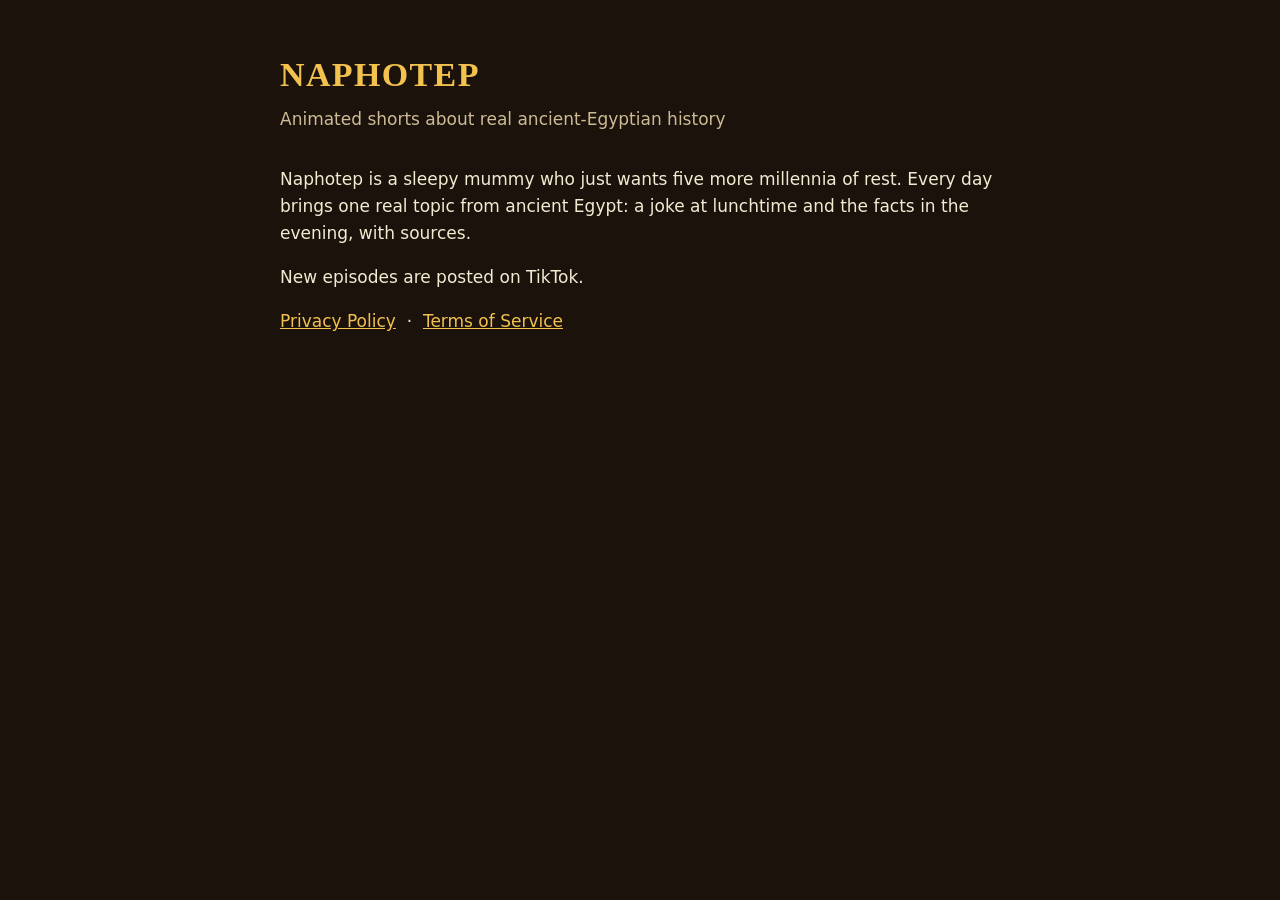
==== index.html @ 699b28c3 "Add Naphotep website pages (home, privacy, terms, TikTok login callback) Co-Authored-By: Claude Opus" ====
<!DOCTYPE html><html lang="en"><head><meta charset="utf-8"><meta name="viewport" content="width=device-width,initial-scale=1">
<title>Naphotep · ancient Egypt, five more millennia at a time</title><link rel="stylesheet" href="style.css"></head><body><main>
<h1>NAPHOTEP</h1>
<p class="sub">Animated shorts about real ancient-Egyptian history</p>
<p>Naphotep is a sleepy mummy who just wants five more millennia of rest. Every day brings one real topic from ancient Egypt: a joke at lunchtime and the facts in the evening, with sources.</p>
<p>New episodes are posted on TikTok.</p>
<p><a href="privacy.html">Privacy Policy</a> &nbsp;·&nbsp; <a href="terms.html">Terms of Service</a></p>
</main></body></html>
---- style.css ----
body{margin:0;background:#1b120b;color:#f3ead2;font:17px/1.6 system-ui,-apple-system,Segoe UI,sans-serif}
main{max-width:720px;margin:0 auto;padding:48px 24px}
h1{font-family:Georgia,serif;color:#f2c14e;letter-spacing:.04em;margin:0 0 4px}
h2{color:#f2c14e;font-size:1.1em;margin-top:2em}
a{color:#f2c14e}
.sub{color:#cdbb95;margin:0 0 32px}
.code{background:#f3ead2;color:#2b1a0e;padding:16px;border-radius:10px;font:600 18px/1.4 ui-monospace,monospace;word-break:break-all;margin:16px 0}
button{background:#f2c14e;color:#2b1a0e;border:0;border-radius:10px;padding:12px 22px;font-weight:700;font-size:16px;cursor:pointer}
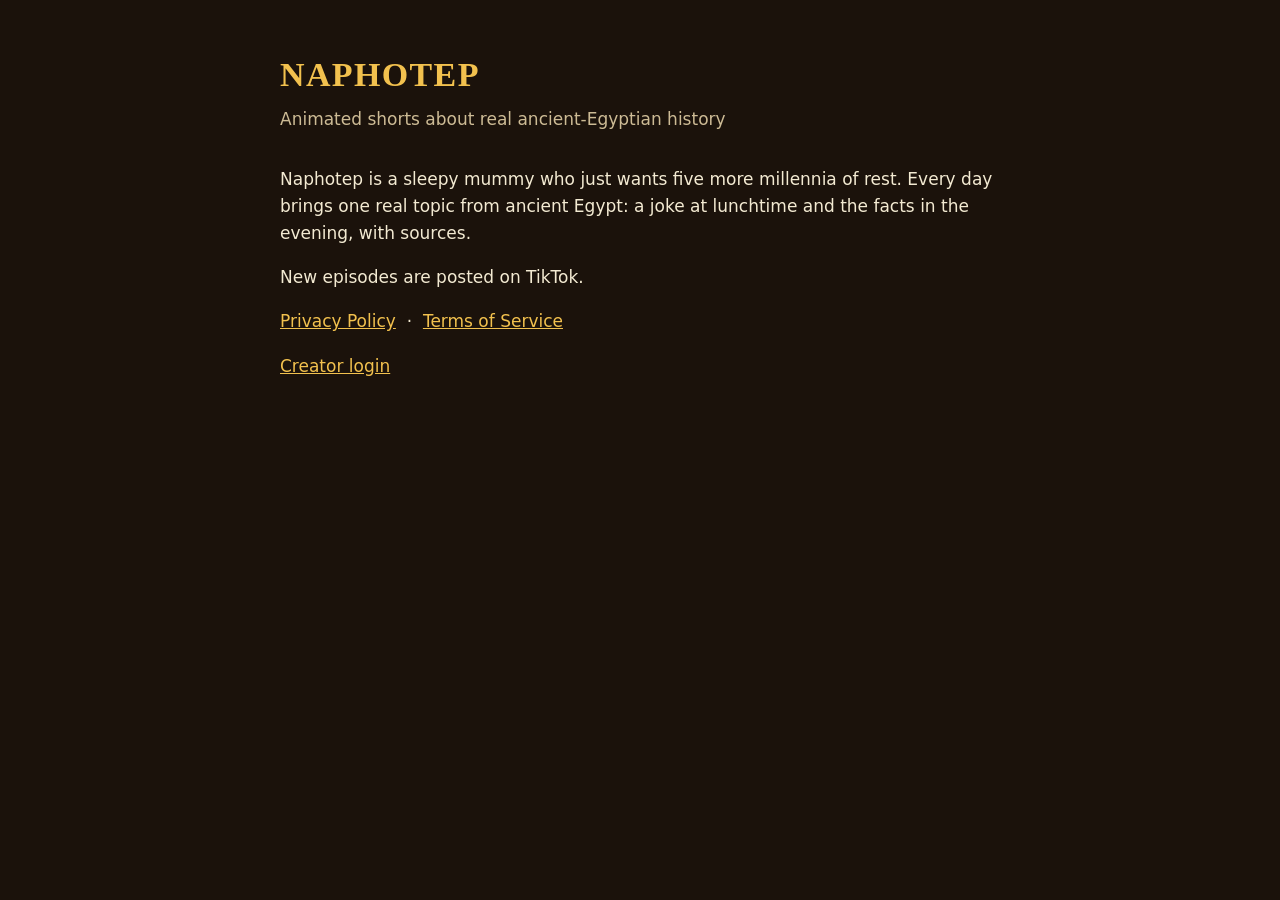
==== commit 68a3f5ac: "Add creator "Connect TikTok" page (starts the Login Kit flow from the website) Co-Authored-By: Claud" ====
--- a/index.html
+++ b/index.html
@@ -5,4 +5,5 @@
 <p>Naphotep is a sleepy mummy who just wants five more millennia of rest. Every day brings one real topic from ancient Egypt: a joke at lunchtime and the facts in the evening, with sources.</p>
 <p>New episodes are posted on TikTok.</p>
 <p><a href="privacy.html">Privacy Policy</a> &nbsp;·&nbsp; <a href="terms.html">Terms of Service</a></p>
+<p class="sub"><a href="connect.html">Creator login</a></p>
 </main></body></html>
--- a/style.css
+++ b/style.css
@@ -6,3 +6,6 @@
 .sub{color:#cdbb95;margin:0 0 32px}
 .code{background:#f3ead2;color:#2b1a0e;padding:16px;border-radius:10px;font:600 18px/1.4 ui-monospace,monospace;word-break:break-all;margin:16px 0}
 button{background:#f2c14e;color:#2b1a0e;border:0;border-radius:10px;padding:12px 22px;font-weight:700;font-size:16px;cursor:pointer}
+a.btn{display:inline-block;background:#f2c14e;color:#2b1a0e;text-decoration:none;border-radius:10px;padding:12px 22px;font-weight:700}
+ul{padding-left:1.2em}
+code{background:#2b1a0e;padding:2px 6px;border-radius:4px}
